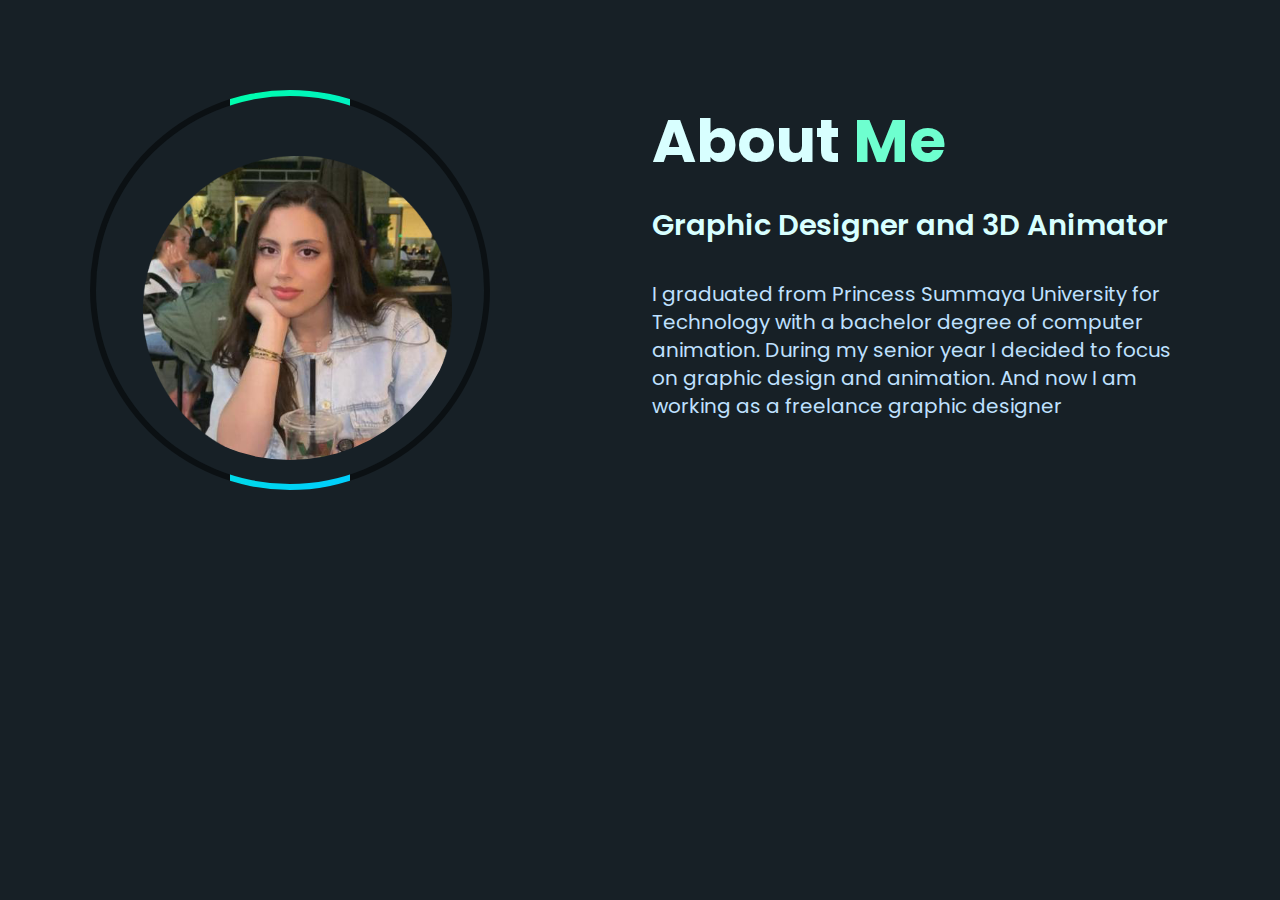
==== About.html @ 0b09df3d "Add files via upload" ====
<!DOCTYPE html>
<html lang="en">
    <head>
        <title>Portfolio Website</title>
        <link rel="stylesheet" href="style.css">
        <link rel="preconnect" href="https://fonts.googleapis.com">
<link rel="preconnect" href="https://fonts.gstatic.com" crossorigin>
<link href="https://fonts.googleapis.com/css2?family=Poppins:wght@200&display=swap" rel="stylesheet">
<link href='https://unpkg.com/boxicons@2.1.4/css/boxicons.min.css' rel='stylesheet'>


    </head>

    <body>
        
        <header class="header">
            <a href="#" class="logo">Zaha.</a>

            <nav class="navbar">
                <a href="Home.html" href="#home" style="--i:1" class="active">Home</a>
                <a href="About.html" href="#about" style="--i:2">About</a>
                <a href="#services" style="--i:3">Services</a>
                <a href="#skill" style="--i:4">Skill</a>
                <a href="Portfolio.html" href="#portfolio" style="--i:5">Portfolio</a>
                <a href="#contact" style="--i:6">Contact</a>
            </nav>
        </header>
        <section class="about" id="about">
           
            <div class="about-img"> 
                <div class="box">
                    <div class="content">
                        <img src="bioo.png">
                    </div>
                </div>
            </div> 
            <div class="about-text">
                <h2>About <span>Me</span></h2>
                <h4>Graphic Designer and 3D Animator</h4>
                <p>
                    I graduated from Princess Summaya University for Technology with a bachelor degree of computer animation. 
                During my senior year I decided to focus on graphic design and animation.
                And now I am working as a freelance graphic designer 
                </p>
    
            </div>
         
             
                <!-- <a href="#" class="btn-box">More About Me</a> -->
            <span class="home-img"></span>
            <div class="social-media">
                <a href="https://www.instagram.com/zahashweikh/" style="--i:7"><i class='bx bxl-instagram' ></i></a>
                <a href="href=https://wa.me/776661661" style="--i:8"><i class='bx bxl-whatsapp'></i></a>
                <a href="https://www.linkedin.com/in/zaha-shweikh-13809324b/" style="--i:9"><i class='bx bxl-linkedin-square' ></i></a>
            </div>
        </div>
        </section>
    </body>
</html>
---- style.css ----
*{
    margin: 0;
    padding: 0;
    box-sizing: border-box;
    scroll-behavior: smooth;
    font-family: 'Poppins', sans-serif;
}

body{
    /* background: #172026;   */
    color: #d8ffff;
    /* display: flex;
    justify-content: center;
    align-items: center;
    min-height: 100vh; */
    background: #172026;  
}

.header{
    
    position: fixed;
    top: 0;
    left: 0;
    width: 100%;
    padding: 20px 10%;
    background: #172026;
    display: flex;
    justify-content: space-between;
    align-items: center;
    z-index: 100;
    
}

.logo{
    font-size: 25px;
    color: rgb(0, 255, 170);
    text-decoration: none;
    font-weight: 600;
    position: relative;
    cursor: default;
    opacity: 0;
    animation: slideRight 1s ease forwards;
}




/* .logo::before{
    content: '';
    position: absolute;
    top: 0;
    right: 0;
    width: 100%;
    height: 100%;
    background: #aaffff;
    animation: toRight 1s ease forwards;
    animation-delay: .4s;
} */
/*navbar*/

 .navbar a{
    display: inline-block;
    font-size: 18px;
    color: #d8ffff;
    text-decoration: none;
    font-weight: 500;
    margin-left: 35px;
    opacity: 0;
    animation: slideTop .5s ease forwards;
    transition: .3s;
    animation-delay: calc(.2s *var(--i));
} 

.navbar a.hov::after{
    content: '';
    
    background: rgb(0, 255, 170);
    position: absolute;
    
} 
.navbar a:hover{
    color: #25ffff;
} 

.navbar a:hover::after{
color: rgb(0, 255, 170);
    
}  


.home{
    position: relative;
    width: 100%;
    justify-content: space-between;
    height: 100vh;
    display: flex;
    align-items: center;
    padding: 10% 10% 0;
    /* background: url('32.png') no-repeat; */

    background-size: cover;
    background-position: center;
} 

.home-content{
    /* background: #51bfcb; */
    max-width: 600px;
}
.home-content h3{
   
    font-size: 32px;
    font-weight: 700;
    animation: slideBottom 1s ease forwards;
    opacity: 0;
    animation-delay: .7s;
}
.home-content h3 span{
    color: rgb(0, 255, 170);
}
.home-content h3:nth-last-of-type(2){
    margin-bottom: 30px;
    animation: slideTop 1s ease forwards;
    animation-delay: .7s;
}
.home-content h1{
    font-size: 50px;
    font-weight: 700;
    opacity: 0;
    animation: slideRight 1s ease forwards;
    /* color: #4199a3; */
}
 
.home-content p{
    font-size: 20px;
    opacity: 0;
    animation: slideLeft 1s ease forwards;
    animation-delay: 1s;
}

/*
.home-text .bu-box{
    width: 345px;
    height:50px;
    display: flex;
    justify-content: space-between;
}

.home-text h1::before{
    content: '';
    position: absolute;
    top: 0;
    right: 0;
    width: 100%;
    height: 100%;
    background: #aaffff;
    animation: toRight 1s ease forwards;
    animation-delay: 1s;
} */

/* .home-text p::before{
    content: '';
    position: absolute;
    top: 0;
    right: 0;
    width: 100%;
    height: 100%;
    background: #aaffff;
    animation: toRight 1s ease forwards;
    animation-delay: 1.6s;
} */
/* .bu-box a{
    display: inline-flex;
    width: 100px;
    height: 80%;
    background: rgb(167, 255, 226);
    border: 1px solid rgb(167, 255, 226);
    border-radius: 8px;
    font-size: 14px;
    color: #172026;
    text-decoration: none;
    font-weight: 800;
    letter-spacing: 1px;
    justify-content: center;
    align-items: center;
    position: relative;
    z-index: 1;
    overflow: hidden;
    transition: .5s;
}

  .bu-box a:nth-child(1){
    background: transparent;
    color: rgb(110, 255, 207);
} 
.bu-box a:nth-child(1)::before{
    background: rgb(110, 255, 207);
} 
.bu-box a:nth-child(1):hover{
    color: #172026;

} 
.bu-box a::before{
    content: '';
    position: absolute;
    top: 0;
    left: 0;
    width: 0;
    height: 100%;
    background: #172026;
    z-index: -1;
    transition: .5s;
}

.bu-box a:hover::before{
    width: 100%;
}
*/

.social-media a{
    display: inline-flex;
    position: relative;
    justify-content: center;
    align-items: center;
    width: 40px;
    height: 40px;
    background: transparent;
    border: 2px solid rgb(110, 255, 207);
    border-radius: 50%;
    font-size: 20px;
    color: rgb(110, 255, 207);
    text-decoration: none;
    transition: .5s ease;
    margin: 15px 15px 15px 0;
    opacity: 0;
    animation: slideLeft 1s ease forwards;
    animation-delay: calc(.2s * var(--i));
    z-index: 1;
}
/*image*/
.box{
    position: relative;
    width: 400px;
    height: 400px;
    background: rgba(0,0,0,0.5);
    border-radius: 50%;
    overflow: hidden;
}

.box::before{
    content: '';
    position: absolute;
    inset: -10px 140px;
    background: linear-gradient(315deg, #00ccff, rgb(0, 255, 170));
    transition: 0.5s;
    animation: animateimg 4s linear infinite;
}

.box:hover::before{
    inset: -20px 0px;
}

@keyframes animateimg{
    0%{
        transform: rotate(0deg);
    }
    0%{
        transform: rotate(360deg);
    }

}

.box::after{
    content: '';
    position: absolute;
    inset: 6px;
    background: #172026;
    border-radius: 50%;
    z-index: 1;
}

.content{
    position: absolute;
    inset: 30px;
    z-index: 3;
    border-radius: 50%;
    overflow: hidden;
}

.content img{
    position: absolute;
    top: 0;
    left: 0;
    width: 100%;
    height: 100%;
    object-fit: cover; 
    transition: 0.5s;
    pointer-events: none;
}


/* .social-media a{
    display: inline-flex;
    position: relative;
    width: 40px;
    height: 40px;
    background: transparent;
    border: 3px solid rgb(110, 255, 207);
    border-radius: 50%;
    font-size: 20px;
    color: rgb(110, 255, 207);
    text-decoration: none;
    justify-content: center;
    align-items: center;
    z-index: 1;
    overflow: hidden;
    transition: .5s;
} */


.social-media a:hover{
    color:#172026;
    background: rgb(110, 255, 207);
    box-shadow: 0 0 20px rgb(110, 255, 207);
}
.btn-box{
    display: inline-block;
    padding: 12px 28px;
    background: rgb(110, 255, 207);
    border-radius: 40px;
    font-size: 16px;
    color: #172026;
    letter-spacing: 1px;
    text-decoration: none;
    font-weight: 600;
    opacity: 0;
    animation: slideTop 1s ease forwards;
    animation-delay: 2s;
    box-shadow: 0 0 5px rgb(0, 255, 170), 0 0 25px rgb(110, 255, 207);
}
.btn-box:hover{
    box-shadow: 0 0 5px rgb(110, 255, 207),
    0 0 25px rgb(110, 255, 207), 0 0 50px rgb(110, 255, 207),
    0 0 100px rgb(110, 255, 207), 0 0 150px rgb(110, 255, 207);
}
/*
.social-media a::before{
    content: '';
    position: absolute;
    top: 0;
    left: 0;
    width: 0;
    height: 100%;
    background: rgb(110, 255, 207);
    z-index: -1;
    transition: .5s;
}

.social-media a:hover::before{
    width: 100%;
}

.home-img{
    position: absolute;
    top: 0;
    right: 65px;
    width: 570px;
    height: 800px;
    background: transparent;
    transition: 3s;
    
}

.home-img:hover{
    background: #172026;
    opacity: .8;
}


KEYFRAMES ANIMATION*/
/* @keyframes toRight{
    100%{

        width: 0;
    }
} 
 
/*keyframes*/
@keyframes slideRight{
    0%{
        transform: translate(-100px);
        opacity: 0;
    }
    100%{
        transform: translateX(0px);
        opacity: 1;
    }
}
@keyframes slideLeft{
    0%{
        transform: translate(100px);
        opacity: 0;
    }
    100%{
        transform: translateX(0px);
        opacity: 1;
    }
}
@keyframes slideTop{
    0%{
        transform: translateY(100px);
        opacity: 0;
    }
    100%{
        transform: translateY(0px);
        opacity: 1;
    }
}
@keyframes slideBottom{
    0%{
        transform: translateY(-100px);
        opacity: 0;
    }
    100%{
        transform: translateY(0px);
        opacity: 1;
    }
}




/*ABOUT PAGE*/

.about{
    display: grid;
    grid-template-columns: repeat(2,1fr);
    align-items: center;
    gap: 1.5rem;
    padding: 90px;
}

.about-img img{
    padding-bottom: 20%;
    max-width: 630px;
    height: auto;
    width: 100%;
    border-radius: 50%;
    position: relative;
}

.about-text h2{
    font-size: 60px;
}

.about-text span{
    color: rgb(110, 255, 207);
}

.about-text h4{
    font-size: 29px;
    font-weight: 600;
    color: #d8ffff;
    line-height: 1.7;
    margin: 15px 0 30px;
}

.about-text p{
    color: rgb(191, 225, 255);
    font-size: 20px;
    line-height: 1.4;
    margin-bottom: 4rem;
}

/*SERVICES PAGE*/

.container{
    padding: 90px;
}
.services-list{
    display: grid;
    grid-template-columns: repeat(auto-fit, minmax(259px,1fr));
    grid-gap: 40px;
    margin-top: 50px;
}
#services{
    color: aliceblue;
    font-size: 20px;
    line-height: 1.4;
    margin-bottom: 4rem;
}

.sub-title{
    text-align: center;
    font-size: 60px;
    padding-bottom: 50px;
    padding-top: 80px;
} 

.sub-title span{
    color: rgb(110, 255, 207);
}



.services-list div{
    background-color: transparent;
    padding: 40px;
    font-size: 13px;
    font-weight: 13px;
    border-right: 10px;
    border-radius: 20px;
    transition: background 0.5s, transform 0.5s;
    box-shadow: 1px 1px 20px #305f7f, 1px 1px 40px #6fc6ff;
}
.services-list div i{
    font-size: 30px;
    margin-bottom: 30px;
}

.services-list div h2{
    font-size: 30px;
    font-weight: 500;
    margin-bottom: 15px;
}

.services-list div a{
    text-decoration: none;
    color: black;
    font-size: 12px;
    margin-top: 20px;
    display: inline-block;
}
.read{
    display: inline-block;
    padding: 12px 28px;
    background: #6EFFCF;
    border-radius: 40px;
    font-size: 16px;
    color: #172026;
    letter-spacing: 1px;
    text-decoration: none;
    font-weight: 600;
    opacity: 0;
    animation: slideTop 1s ease forwards;
    animation-delay: 2s;
    box-shadow: 0 0 5px #6EFFCF, 0 0 25px #6EFFCF; 
}
.read:hover{
    box-shadow: 0 0 5px #6EFFCF,0 0 25px #6EFFCF, 0 0 50px #6EFFCF,
    0 0 100px #6EFFCF, 0 0 150px #6EFFCF;
}
.services-list div:hover{
    transform: translateY(-10px);
} 

/*SKILLS PAGE*/

/* section{
    display: flex;
    flex-wrap: wrap;
} */

.container1{
    width: 600px;
    height: 500px;
    padding: 75px 90px;
    margin-left: 120px;
}

.heading1{
    text-align: center;
    text-decoration: underline;
    text-underline-offset: 10px;
    text-decoration-thickness: 5px;
    margin-bottom: 50px;
}

.bar{
    font-size: 23px;
}

.Technical-bars .bar{
    margin-top: 40px 0;
}

.Technical-bars .bar:first-child{
    margin-top: 0;
}
.Technical-bars .bar:last-child{
    margin-bottom: 0;
}
.Technical-bars .bar .info{
    margin-bottom: 5px;
}
.Technical-bars .bar .info span{
    font-size: 17px;
    font-weight: 500;
    animation: showText 0.5s 1s linear forwards;
    opacity: 0;
}

.Technical-bars .bar .progress-line{
    position: relative;
    border-radius: 10px;
    width: 100%;
    height: 5px;
    background-color: #000000;
    animation: progress 0.4s ease-in-out forwards;
    opacity: 0;
}
@keyframes progress {
    0%{
        width: 0;
        opacity: 0;
    }
    100%{
        opacity: 1; 
    }
}
.Technical-bars .bar .progress-line span{
    height: 100%;
    background-color: #00ccff;
    position: absolute;
    border-radius: 10px;
    animation: animate 1s 1s cubic-bezier(1,0,0,5,1) forwards;
    transform: scaleX(0);
    transform-origin: left;
}

.progress-line.photoshop span{
    width: 90%;
}
.progress-line.illustrator span{
    width: 90%;
}
.progress-line.prem span{
    width: 90%;
}
.progress-line.aftereffect span{
    width: 90%;
}
.progress-line.react span{
    width: 75%;
}

.progress-line span::after{
    position: absolute;
    padding: 1px 8px;
    background-color: black;
    color: white;
    font-size: 12px;
    border-radius: 3px;
    top: -28px;
    right: -20px;
    animation: showText 0.5s 1.5s linear forwards;
    opacity: 0;
}
.progress-line.photoshop span::after{
    content: "90%";
}
.progress-line.illustrator span::after{
    content: "60%";
}
.progress-line.prem span::after{
    content: "85%";
}
.progress-line.aftereffect span::after{
    content: "90%";
}
.progress-line.react span::after{
    content: "90%";
}
.progress-line span::before{
    content: "";
    position: absolute;
    width: 0;
    height: 0;
    border: 7px solid transparent;
    border-bottom-width: 0px;
    border-right-width: 0px;
    border-top-color: black;
    top: -10px;
    right: 0;
    animation: showText 0.5s 1.5s linear forwards;
    opacity: 0; 
}
@keyframes showText{
    from{
        opacity: 0;
    }
    to{
        opacity: 1;
    }
}

@keyframes animate{
   100%{
    transform: scaleX(1);
   }
} 


.container1 .skill-box{
    width: 100%;
    margin: 25px 0;
}
.skill-box .title{
    display: block;
    font-size: 14px;
    font-weight: 600;
    color:rgb(219, 255, 245);
}
.skill-box .skill-bar{
    width: 100%;
    background: #305f7f;
    height: 8px;
    margin-top: 6px;
    border-radius: 6px;
}

.skill-bar .skill-per{
    position: relative;
    display: block;
    height: 100%;
    width: 90%;
    border-radius: 6px;
    background: #6EFFCF;
    animation: progress 1s ease-in-out forwards;
    opacity: 0;
}

.skill-per.illustrator{
    width: 95%;
}
.skill-per.premiere{
    width: 95%;
}
.skill-per.aftereffect{
    width: 70%;
}

@keyframes progress{
    0%{
        width: 0;
        opacity: 0;
    }
    100%{
        opacity: 1;
    }
}

.skill-per .tooltip{
    position: absolute;
    right: -14px;
    top: -28px;
    font-weight: 500;
    color: #172026;
    padding: 2px 6px;
    font-size: 9px;
    border-radius: 3px;
    background: #6EFFCF;
    z-index: 1;
}

.tooltip::before{
    content: '';
    position: absolute;
    left: 50%;
    bottom: -2px;
    height: 10px;
    width: 10px;
    z-index: -1;
    background-color: #6EFFCF;
    transform: translateX(-50%) rotate(45deg);
}
.radial-bars{
    width: 100%;
    display: flex;
    flex-wrap: wrap;
    justify-content: space-evenly;
    align-items: flex-start; 

    
}
.radial-bars .radial-bar{
    width: calc(50%-10px);
    height: 170px;
    margin-bottom: 10px;
    position: relative;
}
.radial-bars .radial-bar svg{
    position: absolute;
    top: 50%;
    left: 50%;
    transform: translate(-50%,-50%) rotate(-90deg);
    width: 120px;
    height: 160px;
}

.radial-bars .radial-bar .progress-bar{
    stroke-width: 10;
    stop-color: black;
    fill: transparent;
    stroke-dasharray: 502;
    stroke-dashoffset: 502;
    stroke-linecap: round;
    animation: animate-bar 1s linear forwards;
}
@keyframes animate-bar {
    100%{
        stroke-dashoffset: -1;
    }
}
.path{
    stroke-width: 10;
    stroke:rgb(0, 255, 170);
    fill: transparent;
    stroke-dasharray: 502;
    stroke-dashoffset: 502;
    stroke-linecap: round;
}

 .path-1{
    animation: animate-path1 1s 1s linear forwards;
}
.path-2{
    animation: animate-path2 1s 1s linear forwards;
}
.path-3{
    animation: animate-path3 1s 1s linear forwards;
}
.path-4{
    animation: animate-path4 1s 1s linear forwards;
}
@keyframes animate-path1 {
    100%{
        stroke-dashoffset: 50;;
    }
}
@keyframes animate-path2 {
    100%{
        stroke-dashoffset: 175;;
    }
}
@keyframes animate-path3 {
    100%{
        stroke-dashoffset: 125;;
    }
}
@keyframes animate-path4 {
    100%{
        stroke-dashoffset: 75;;
    }
}

.radial-bar .percentage{
    position: absolute;
    top: 50%;
    left: 50%;
    transform: translate(-50%,-50%);
    font-size: 17px;
    font-weight: 500;
    animation: showText 0.5s 1s linear forwards;
    opacity: 0;
} 

.radial-bar .text{
    width: 100%;
    position: absolute;
    text-align: center;
    left: 50%;
    bottom: -5px;
    transform: translateX(-50px);
    font-size: 17px;
    font-weight: 500;
    animation: showText 0.5s 1s linear forwards;
    opacity: 0;
} 

/*PORTFOLIO PAGE*/
.main-text{
    padding: 90px;
}
.main-text h2{
    font-size: 60px;
    line-height: 1;
    text-align: center;
}
.main-text h2 span{
    color: #00ccff;
}
.portfolio-content{
    display: grid;
    grid-template-columns: repeat(auto-fit, minmax(259px,1fr));
   
}
.row{
    position: relative;
    overflow: hidden;
    border-radius: 8px;
    cursor: pointer;
    width: 600px;
    height: 500px;
    padding: 75px 90px;
    margin-left: 120px;
    
}
.row img{
    width: 100%;
    border-radius: 8px;
    display: block;
    transition: transform 0.5s;
}
.layer{
    width: 600px;
    height: 0;
    background: linear-gradient(rgba(0,0,0,0.1),#00ccff);
    position: absolute;
    border-radius: 8px;
    left: 0;
    bottom: 0;
    overflow: hidden;
    display: flex;
    flex-direction: column;
    align-items: center;
    justify-content: center;
    text-align: center;
    padding: 0 40px;
    transition: height 0.5s;
}
.layer h5{
    color: black;
    font-size: 20px;
    font-weight: 600;
    margin-bottom: 15px;
}
.layer p{
    color: black;
    font-size: 1rem;
    line-height: 1.8;
}
.layer i{
    color: red;
    margin-top: 20px;
    font-size: 20px;
    background: #d8ffff;
    width: 60px;
    height: 60px;
    display: flex;
    align-items: center;
    justify-content: center;
    border-radius: 50%;
}
.row:hover img{
    transform: scale(1.1);
}
.row:hover .layer{
    height: 100%;
}






.contact{
    display: grid;
    grid-template-columns: repeat(2,1fr);
    align-items: center;
    gap: 3rem;
    padding-left: 30px;
    margin-top: 130px;
}
.contact-text h2{
    font-size: 90px;
    line-height: 1;
    text-align: center;
}

.contact-text h2 span{
    color: #00ccff;
}

.contact-text h4{
    margin: 15px 0;
    color: rgb(191, 225, 255);
    font-size: 20px;
    font-weight: 600;
}
.contact-text p{
    color: #d8ffff;
    font-size: 20px;
    line-height: 30px;
    margin-bottom: 2rem;
}
.contact-list{
    margin-bottom: 3rem;
}
.contact-list li{
    margin-bottom: 10px;
    display: block;
}
.contact-list i{
    display: inline-block;
    color: #25ffff;
    font-size: 20px;
    font-weight: 600;
    transition: all .40s ease;
}
.contact-list li a:hover{
    transform: scale(1.01) translateY(-5px);
    color: #00ccff;
}

.contact-form form{
    position: relative;
}
.contact-form form input,form textarea{
    border: none;
    outline: none;
    width: 90%;
    padding: 18px;
    background: #d8ffff;
    color: black;
    font-size: 1rem;
    font-weight: 600;
    margin-bottom: 0.5rem;
    border-radius: 0.5rem;
}
.contact-form textarea{
    resize: none;
    height: 220px;
}
.contact-form form .send{
    display: inline-block;
    padding: 14px 60px;
    background: #6EFFCF;
    border-radius: 40px;
    font-size: 18px;
    color: #172026;
    letter-spacing: 1px;
    text-decoration: none;
    font-weight: 600;
    opacity: 0;
    animation: slideTop 1s ease forwards;
    animation-delay: 2s;
    box-shadow: 0 0 5px #6EFFCF, 0 0 25px #6EFFCF;
}
.contact-form form .send:hover{
    box-shadow: 0 0 5px #6EFFCF,0 0 25px #6EFFCF, 0 0 50px #6EFFCF,
    0 0 100px #6EFFCF, 0 0 150px #6EFFCF;
}

.last-text p{
    width: 100%;
    text-align: center;
    padding: 25px 0;
    background: #305f7f;
    font-weight: 300;
    margin-top: 70px;
}

.top{
    position: fixed;
    bottom: 2.1rem;
    right: 2,1rem;
}
.top i{
    color: black;
    background: #25ffff;
    font-size: 20px;
    padding: 10px;
    border-radius: 0.5rem;
}





.wrapper{
    width: 900px;
    min-height: auto;
    margin: 20px auto;
}

.wrapper ul{
    list-style: none;
    padding: 0;
}

.wrapper ul::after{
    content: '';
    display: table;
    clear: both;
}

.wrapper ul li{
    width: calc(30% - 5px);
    margin: 30px 15px 0;
    height: 150px;
    background-size: cover;
    background-position: center center;
    float: left;
    box-shadow: 0 15px 10px 1px #00ccff;
}
.wrapper ul li:nth-child(1n+4){
    max-height: 0;
    opacity: 0;
    transition: 0.2s ease-in;
}

.wrapper .btn-area{
    display: block;
    background: #172026;
    color: #6EFFCF;
    cursor: pointer;
    text-align: center;
    font-weight: 900;
    width: 180px;
    line-height: 50px;
    margin: 50px auto 0;
    border-radius: 50px;
}

.wrapper .btn-area .btn2{
    display: none;
}
.wrapper #btnBox{
    display: none;
}
.wrapper #btnBox:checked~ul li:nth-child(1n+4){
    max-height: 1000px;
    opacity: 1;
    transition: 0.5s ease;
}

.wrapper #btnBox:checked~.btn2{
    display: block;
}
.wrapper #btnBox:checked~.btn1{
    display: none;
}


.row1{
    position: relative;
    padding: 90px;
    border-radius: 8px;
 
    max-width: 100%;
    
}


.cont{
    width: 90%;
    padding: 20px;
    margin: 100px auto;
    display: flex;
    flex-direction: row;
    justify-content: center;
}
.bo{
    width: 250px;
    margin: 0 10px;
    box-shadow:  0 0 20px 2px #00ccff;
    transition: 1s;
}

.bo img{
    display: block;
    width: 100%;
    border-radius: 5px;
}

.bo:hover{
    transform: scale(1.3);
    z-index: 2;
}
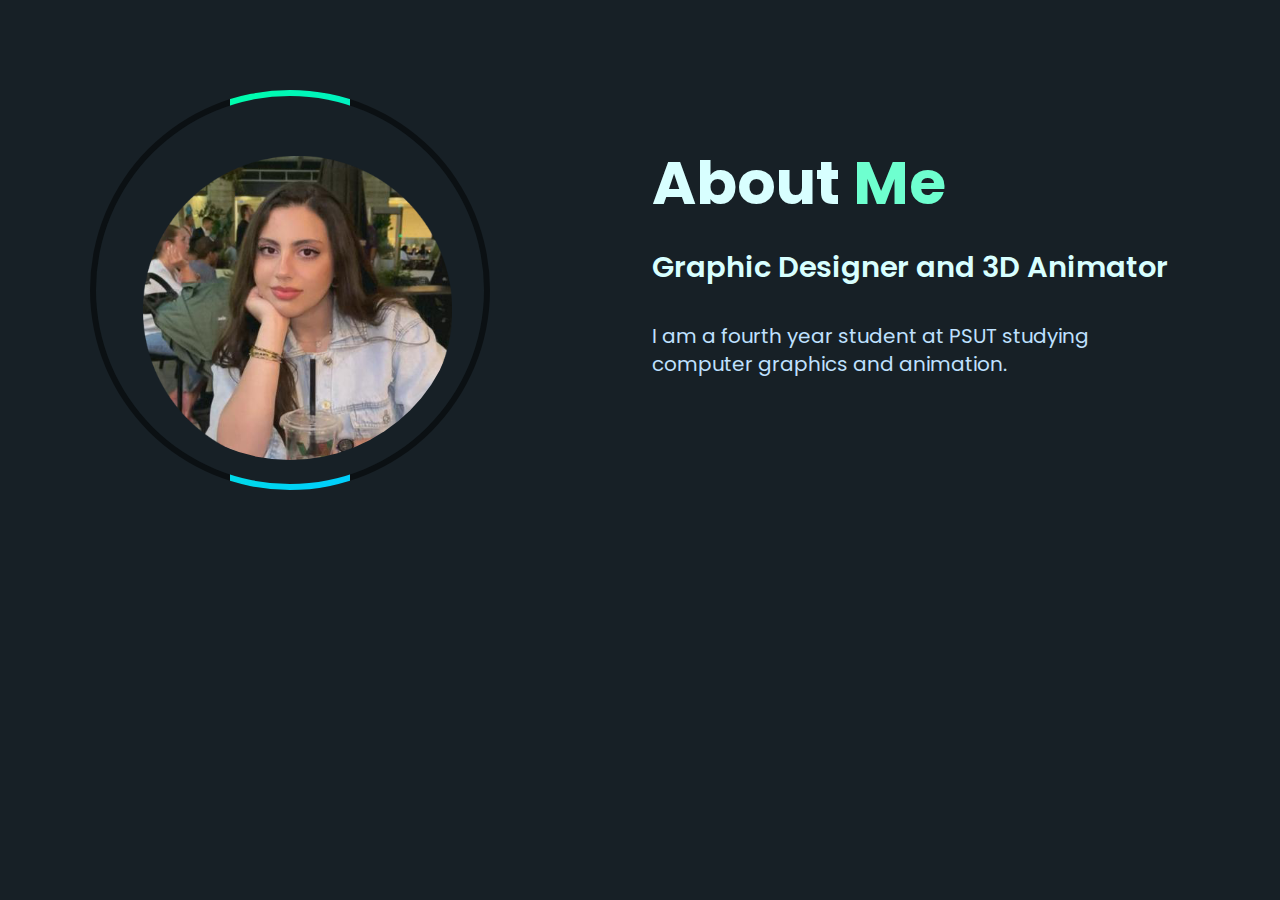
==== commit 36997ebc: "Add files via upload" ====
--- a/About.html
+++ b/About.html
@@ -38,9 +38,8 @@
                 <h2>About <span>Me</span></h2>
                 <h4>Graphic Designer and 3D Animator</h4>
                 <p>
-                    I graduated from Princess Summaya University for Technology with a bachelor degree of computer animation. 
-                During my senior year I decided to focus on graphic design and animation.
-                And now I am working as a freelance graphic designer 
+                    I am a fourth year student at PSUT studying computer graphics and animation.
+                    
                 </p>
     
             </div>
--- a/style.css
+++ b/style.css
@@ -895,14 +895,14 @@
    
 }
 .row{
-    position: relative;
+    /* position: relative;
     overflow: hidden;
     border-radius: 8px;
-    cursor: pointer;
-    width: 600px;
-    height: 500px;
-    padding: 75px 90px;
-    margin-left: 120px;
+    cursor: pointer; */
+    width: 200px;
+    height: 200px;
+    /* padding: 75px 90px;
+    margin-left: 120px;  */
     
 }
 .row img{
@@ -1176,4 +1176,129 @@
 .bo:hover{
     transform: scale(1.3);
     z-index: 2;
+}
+
+
+/*PORTFOLIO PAGE*/
+.projects{
+    background-color: var(--container-color);
+}
+.projects__container{
+    row-gap: 2rem;
+    justify-content: center;
+    padding-block: 1rem;
+}
+.projects__card{
+    position: relative;
+    border-radius: 1rem;
+    overflow: hidden;
+}
+.projects__img{
+    width: 100%;
+    height: 100%;
+}
+
+.projects__modal{
+    position: absolute;
+    left: 0;
+    bottom: -100;
+    width: 100%;
+    height: 100%;
+    background: linear-gradient(180deg,hsla(0,0%,0%,0) 0%,
+                hsla(var(--hue),70%,40%,.8) 120%);
+    backdrop-filter: blur(4px);
+    -webkit-backdrop-filter: blur(4px);
+    border-radius: 1rem;
+    display: flex;
+    flex-direction: column;
+    align-items: center;
+    justify-content: center;
+    transition: bottom .4s;
+
+}
+.projects__subtitle,
+.projects__button{
+    color: var(--title-color);
+    font-size:var(--small-font-size);
+}
+
+.projects__subtitle{
+    display: block;
+    margin-bottom: .25rem;
+
+}
+
+.projects__title{
+    font-size: var(--h2-font-size);
+    margin-bottom: .75rem;
+
+}
+
+.projects__button{
+    display: flex;
+    align-items: center;
+    column-gap: .5rem;
+    font-weight: var(--font-medium);
+}
+
+.projects__button i{
+    font-size: 1.25rem;
+}
+
+.projects__card:hover .projects__modal{
+    bottom: 0;
+}
+
+.projects__container{
+    grid-template-columns: repeat(3, 350px);
+    row-gap: 3rem;
+    padding-block: 2.5rem 4rem;
+}
+
+
+/*contact new*/
+.contact__container{
+    padding-top: 1rem;
+
+}
+
+.contact__form,
+.contact__group{
+    display: grid;
+    row-gap: 1rem;
+}
+
+.contact-form{
+    position: relative;
+}
+
+.contact__input{
+    padding: 1rem 1.25rem;
+    border-radius: .5rem;
+    background-color: var(--container-color);
+    color: var(--title-color);
+}
+
+.contact__input::placeholder{
+    color: var(--text-color);
+
+}
+
+.contact__form textarea{
+    height: 11rem;
+    resize: none;
+    margin-bottom: 2rem;
+}
+
+.contact__button{
+    justify-content: center;
+    cursor: pointer;
+}
+
+.contact__message{
+    position: absolute;
+    left: 0;
+    bottom: 4.5rem;
+    font-size: var(--small-font-size);
+    color: var(--title-color);
 }